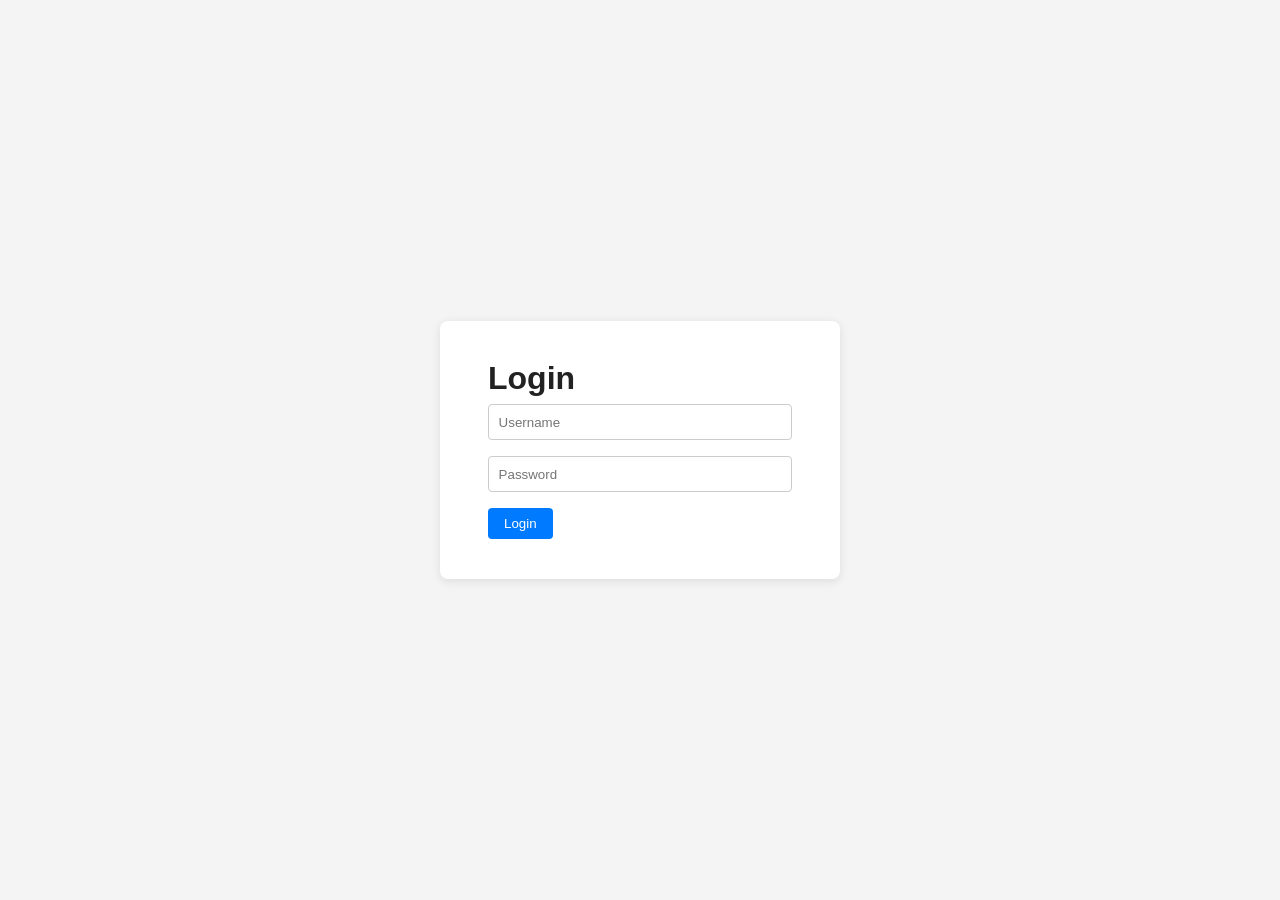
==== dashboard.html @ f6a50547 "Update project documentation" ====
<!DOCTYPE html>
<html lang="en">
<head>
    <meta charset="UTF-8">
    <meta name="viewport" content="width=device-width, initial-scale=1.0">
    <title>Dashboard | HMS</title>
    <link rel="stylesheet" href="assets/css/styles.css">
</head>
<body>
    <header class="dashboard-header">
        <h1>Hospital Management Dashboard</h1>
        <button id="logout" class="btn">Logout</button>
    </header>
    <main class="dashboard-main">
        <aside class="sidebar">
            <ul>
                <li><a href="#patients" class="active">Patients</a></li>
                <li><a href="#doctors">Doctors</a></li>
                <li><a href="#appointments">Appointments</a></li>
            </ul>
        </aside>
        <section class="content">
            <div id="patients" class="tab active">
                <h2>Patients</h2>
                <form id="patient-form" class="entity-form">
                    <input type="text" id="patient-name" placeholder="Name" required>
                    <input type="number" id="patient-age" placeholder="Age" required>
                    <input type="text" id="patient-gender" placeholder="Gender" required>
                    <button type="submit" class="btn btn-primary">Add Patient</button>
                </form>
                <table class="entity-table">
                    <thead>
                        <tr><th>Name</th><th>Age</th><th>Gender</th><th>Action</th></tr>
                    </thead>
                    <tbody id="patient-table"></tbody>
                </table>
            </div>
            <div id="doctors" class="tab">
                <h2>Doctors</h2>
                <form id="doctor-form" class="entity-form">
                    <input type="text" id="doctor-name" placeholder="Name" required>
                    <input type="text" id="doctor-speciality" placeholder="Speciality" required>
                    <button type="submit" class="btn btn-primary">Add Doctor</button>
                </form>
                <table class="entity-table">
                    <thead>
                        <tr><th>Name</th><th>Speciality</th><th>Action</th></tr>
                    </thead>
                    <tbody id="doctor-table"></tbody>
                </table>
            </div>
            <div id="appointments" class="tab">
                <h2>Appointments</h2>
                <form id="appointment-form" class="entity-form">
                    <input type="text" id="appointment-patient" placeholder="Patient" required>
                    <input type="text" id="appointment-doctor" placeholder="Doctor" required>
                    <input type="date" id="appointment-date" required>
                    <button type="submit" class="btn btn-primary">Add Appointment</button>
                </form>
                <table class="entity-table">
                    <thead>
                        <tr><th>Patient</th><th>Doctor</th><th>Date</th><th>Action</th></tr>
                    </thead>
                    <tbody id="appointment-table"></tbody>
                </table>
            </div>
        </section>
    </main>
    <script type="module" src="assets/js/dashboard.js"></script>
</body>
</html>
---- assets/css/styles.css ----
:root {
    --primary: #007bff;
    --secondary: #0056b3;
    --light: #f4f4f4;
    --dark: #222;
    --accent: #17a2b8;
    font-size: 16px;
}

* {
    box-sizing: border-box;
    margin: 0;
    padding: 0;
}

body {
    font-family: 'Segoe UI', Tahoma, Geneva, Verdana, sans-serif;
    line-height: 1.6;
    color: var(--dark);
    background: white;
}

/* Utility classes */
.btn {
    display: inline-block;
    padding: 0.5rem 1rem;
    border: none;
    background: var(--secondary);
    color: #fff;
    text-decoration: none;
    cursor: pointer;
    border-radius: 4px;
    transition: background 0.3s ease;
}

.btn-primary {
    background: var(--primary);
}

.btn:hover {
    background: var(--accent);
}

.container {
    width: 90%;
    max-width: 1200px;
    margin: auto;
}

/* Header */
.main-header {
    display: flex;
    justify-content: space-between;
    align-items: center;
    padding: 1rem 2rem;
    background: var(--primary);
    color: #fff;
    position: sticky;
    top: 0;
    z-index: 1000;
}

.logo {
    font-size: 1.5rem;
    font-weight: bold;
}

.nav-menu {
    display: flex;
    gap: 1rem;
}

.nav-menu a {
    color: #fff;
    text-decoration: none;
}

.nav-toggle {
    display: none;
    flex-direction: column;
    justify-content: center;
    width: 2rem;
    height: 2rem;
    background: transparent;
    border: none;
    cursor: pointer;
}

.hamburger,
.hamburger::before,
.hamburger::after {
    content: '';
    width: 100%;
    height: 3px;
    background: #fff;
    display: block;
    margin: 4px 0;
    transition: all 0.3s ease;
}

/* Hero Section */
.hero {
    background: url('https://images.unsplash.com/photo-1580281657526-915523678acf?auto=format&fit=crop&w=1500&q=80') center/cover no-repeat;
    color: #fff;
    text-align: center;
    padding: 6rem 0;
}

.hero h1 {
    font-size: 2.5rem;
    margin-bottom: 1rem;
}

.services {
    padding: 4rem 0;
    background: var(--light);
}

.services h2 {
    text-align: center;
    margin-bottom: 2rem;
}

.service-grid {
    display: grid;
    grid-template-columns: repeat(auto-fit, minmax(250px, 1fr));
    gap: 1.5rem;
}

.card {
    background: #fff;
    padding: 1.5rem;
    border-radius: 8px;
    box-shadow: 0 2px 5px rgba(0,0,0,0.1);
    transition: transform 0.3s ease;
}

.card:hover {
    transform: translateY(-5px);
}

.about, .contact {
    padding: 4rem 0;
}

.auth-body {
    background: var(--light);
    display: flex;
    justify-content: center;
    align-items: center;
    height: 100vh;
}

.auth-container {
    background: #fff;
    padding: 2rem 3rem;
    box-shadow: 0 2px 10px rgba(0,0,0,0.1);
    border-radius: 8px;
    width: 100%;
    max-width: 400px;
}

.auth-form input {
    width: 100%;
    padding: 0.6rem;
    margin-bottom: 1rem;
    border: 1px solid #ccc;
    border-radius: 4px;
}

.error-msg {
    color: red;
    margin-top: 0.5rem;
}

.footer {
    text-align: center;
    padding: 1rem 0;
    background: var(--primary);
    color: #fff;
}

/* Dashboard */
.dashboard-header {
    display: flex;
    justify-content: space-between;
    align-items: center;
    background: var(--primary);
    color: #fff;
    padding: 1rem 2rem;
}

.dashboard-main {
    display: flex;
    min-height: calc(100vh - 60px);
}

.sidebar {
    width: 220px;
    background: var(--dark);
    color: #fff;
}

.sidebar ul {
    list-style: none;
}

.sidebar a {
    display: block;
    padding: 1rem;
    color: #fff;
    text-decoration: none;
}

.sidebar a.active,
.sidebar a:hover {
    background: var(--secondary);
}

.content {
    flex: 1;
    padding: 2rem;
    background: var(--light);
}

.entity-form {
    display: flex;
    flex-wrap: wrap;
    gap: 1rem;
    margin-bottom: 1.5rem;
}

.entity-form input {
    flex: 1 1 200px;
    padding: 0.5rem;
    border: 1px solid #ccc;
    border-radius: 4px;
}

.entity-table {
    width: 100%;
    border-collapse: collapse;
    background: #fff;
}

.entity-table th,
.entity-table td {
    border: 1px solid #ccc;
    padding: 0.5rem;
    text-align: left;
}

.entity-table th {
    background: var(--primary);
    color: #fff;
}

/* Tabs */
.tab { display: none; }
.tab.active { display: block; }

/* Responsive */
@media(max-width: 768px) {
    .nav-menu {
        position: absolute;
        top: 70px;
        left: 0;
        right: 0;
        background: var(--primary);
        flex-direction: column;
        transform: translateY(-200%);
        transition: transform 0.3s ease;
    }
    .nav-menu.open {
        transform: translateY(0);
    }
    .nav-toggle {
        display: flex;
    }
    .sidebar {
        position: fixed;
        left: -220px;
        top: 60px;
        height: calc(100% - 60px);
        transition: left 0.3s ease;
        z-index: 1000;
    }
    .sidebar.open {
        left: 0;
    }
    .dashboard-main {
        flex-direction: column;
    }
}
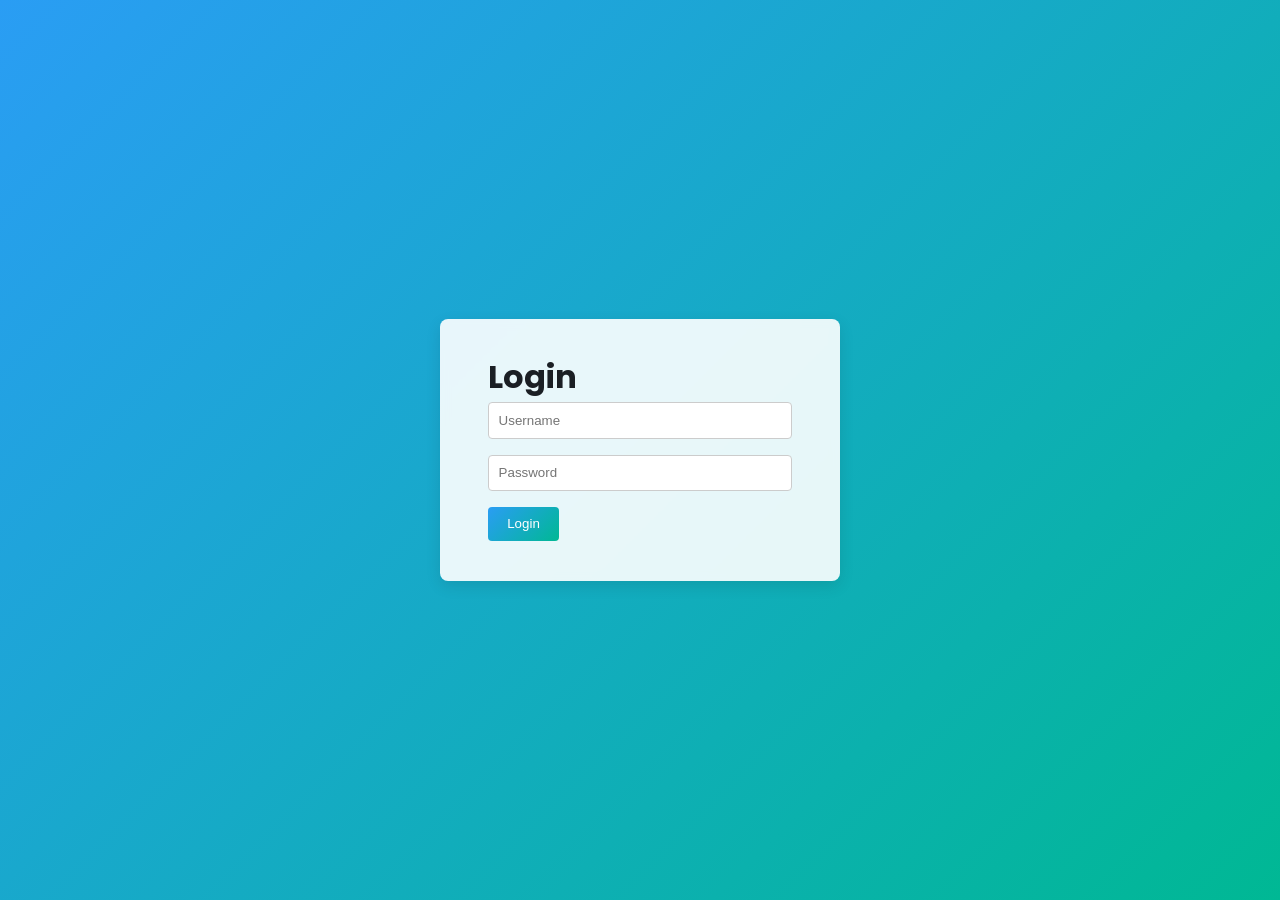
==== commit fa3d2c74: "Refine UI with modern styling and animations" ====
--- a/dashboard.html
+++ b/dashboard.html
@@ -4,6 +4,10 @@
     <meta charset="UTF-8">
     <meta name="viewport" content="width=device-width, initial-scale=1.0">
     <title>Dashboard | HMS</title>
+    <link rel="preconnect" href="https://fonts.googleapis.com">
+    <link rel="preconnect" href="https://fonts.gstatic.com" crossorigin>
+    <link href="https://fonts.googleapis.com/css2?family=Poppins:wght@300;400;600&display=swap" rel="stylesheet">
+    <link rel="stylesheet" href="https://cdnjs.cloudflare.com/ajax/libs/font-awesome/6.4.0/css/all.min.css">
     <link rel="stylesheet" href="assets/css/styles.css">
 </head>
 <body>
--- a/assets/css/styles.css
+++ b/assets/css/styles.css
@@ -1,9 +1,10 @@
 :root {
-    --primary: #007bff;
-    --secondary: #0056b3;
-    --light: #f4f4f4;
-    --dark: #222;
-    --accent: #17a2b8;
+    --primary: #2a9df4;
+    --secondary: #0062cc;
+    --accent: #00b894;
+    --dark: #1b1f24;
+    --light: #f5f8fa;
+    --gradient: linear-gradient(135deg, #2a9df4 0%, #00b894 100%);
     font-size: 16px;
 }
 
@@ -13,32 +14,36 @@
     padding: 0;
 }
 
+html {
+    scroll-behavior: smooth;
+}
+
 body {
-    font-family: 'Segoe UI', Tahoma, Geneva, Verdana, sans-serif;
+    font-family: 'Poppins', sans-serif;
     line-height: 1.6;
     color: var(--dark);
-    background: white;
+    background: var(--light);
 }
 
 /* Utility classes */
 .btn {
     display: inline-block;
-    padding: 0.5rem 1rem;
+    padding: 0.6rem 1.2rem;
     border: none;
     background: var(--secondary);
     color: #fff;
     text-decoration: none;
     cursor: pointer;
     border-radius: 4px;
-    transition: background 0.3s ease;
+    transition: filter 0.3s ease;
 }
 
 .btn-primary {
-    background: var(--primary);
+    background: var(--gradient);
 }
 
 .btn:hover {
-    background: var(--accent);
+    filter: brightness(0.9);
 }
 
 .container {
@@ -53,11 +58,12 @@
     justify-content: space-between;
     align-items: center;
     padding: 1rem 2rem;
-    background: var(--primary);
+    background: var(--gradient);
     color: #fff;
     position: sticky;
     top: 0;
     z-index: 1000;
+    box-shadow: 0 2px 4px rgba(0,0,0,0.1);
 }
 
 .logo {
@@ -73,6 +79,23 @@
 .nav-menu a {
     color: #fff;
     text-decoration: none;
+    position: relative;
+    padding-bottom: 4px;
+}
+
+.nav-menu a::after {
+    content: '';
+    position: absolute;
+    left: 0;
+    bottom: 0;
+    width: 0;
+    height: 2px;
+    background: #fff;
+    transition: width 0.3s ease;
+}
+
+.nav-menu a:hover::after {
+    width: 100%;
 }
 
 .nav-toggle {
@@ -100,20 +123,25 @@
 
 /* Hero Section */
 .hero {
-    background: url('https://images.unsplash.com/photo-1580281657526-915523678acf?auto=format&fit=crop&w=1500&q=80') center/cover no-repeat;
+    background: linear-gradient(rgba(0,0,0,0.6), rgba(0,0,0,0.6)), url('https://images.unsplash.com/photo-1584433144859-1f1e5b0b98dd?auto=format&fit=crop&w=1600&q=80') center/cover no-repeat;
     color: #fff;
     text-align: center;
-    padding: 6rem 0;
+    padding: 8rem 0;
 }
 
 .hero h1 {
-    font-size: 2.5rem;
+    font-size: 3rem;
     margin-bottom: 1rem;
+}
+
+.hero p {
+    font-size: 1.2rem;
+    margin-bottom: 2rem;
 }
 
 .services {
     padding: 4rem 0;
-    background: var(--light);
+    background: #fff;
 }
 
 .services h2 {
@@ -129,35 +157,57 @@
 
 .card {
     background: #fff;
-    padding: 1.5rem;
+    padding: 2rem;
     border-radius: 8px;
-    box-shadow: 0 2px 5px rgba(0,0,0,0.1);
-    transition: transform 0.3s ease;
+    box-shadow: 0 5px 15px rgba(0,0,0,0.1);
+    border-top: 4px solid var(--primary);
+    transition: transform 0.3s ease, box-shadow 0.3s ease;
 }
 
 .card:hover {
     transform: translateY(-5px);
+    box-shadow: 0 10px 20px rgba(0,0,0,0.15);
+}
+
+.card-icon {
+    font-size: 2.5rem;
+    color: var(--primary);
+    margin-bottom: 1rem;
+}
+
+.reveal {
+    opacity: 0;
+    transform: translateY(20px);
+    transition: all 0.6s ease;
+}
+
+.reveal.visible {
+    opacity: 1;
+    transform: translateY(0);
 }
 
 .about, .contact {
     padding: 4rem 0;
 }
 
+
 .auth-body {
-    background: var(--light);
+    background: var(--gradient);
     display: flex;
     justify-content: center;
     align-items: center;
-    height: 100vh;
+    min-height: 100vh;
+    padding: 2rem;
 }
 
 .auth-container {
-    background: #fff;
+    background: rgba(255,255,255,0.9);
     padding: 2rem 3rem;
-    box-shadow: 0 2px 10px rgba(0,0,0,0.1);
+    box-shadow: 0 5px 15px rgba(0,0,0,0.1);
     border-radius: 8px;
     width: 100%;
     max-width: 400px;
+    backdrop-filter: blur(5px);
 }
 
 .auth-form input {
@@ -176,7 +226,7 @@
 .footer {
     text-align: center;
     padding: 1rem 0;
-    background: var(--primary);
+    background: var(--gradient);
     color: #fff;
 }
 
@@ -185,7 +235,7 @@
     display: flex;
     justify-content: space-between;
     align-items: center;
-    background: var(--primary);
+    background: var(--gradient);
     color: #fff;
     padding: 1rem 2rem;
 }
@@ -199,6 +249,7 @@
     width: 220px;
     background: var(--dark);
     color: #fff;
+    box-shadow: 2px 0 5px rgba(0,0,0,0.1);
 }
 
 .sidebar ul {
@@ -251,7 +302,7 @@
 }
 
 .entity-table th {
-    background: var(--primary);
+    background: var(--gradient);
     color: #fff;
 }
 
@@ -266,7 +317,7 @@
         top: 70px;
         left: 0;
         right: 0;
-        background: var(--primary);
+        background: var(--gradient);
         flex-direction: column;
         transform: translateY(-200%);
         transition: transform 0.3s ease;
